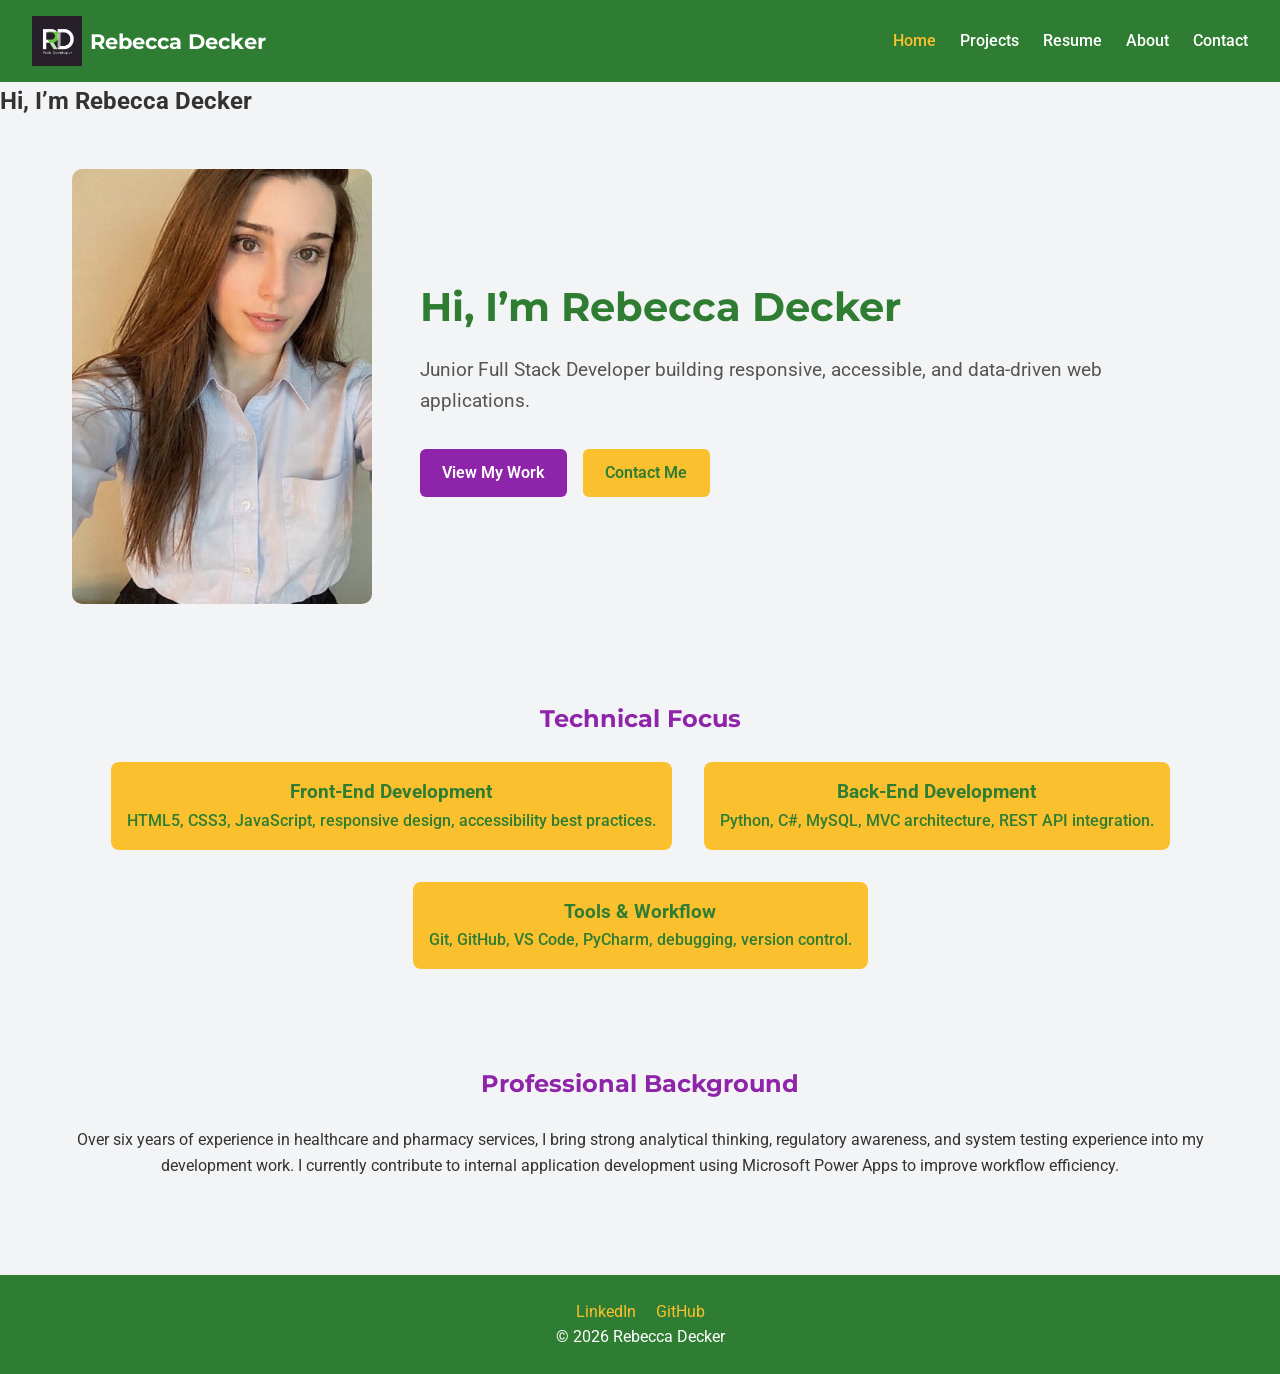
==== index.html @ 68fbaf18 "e-portfolio" ====
<!DOCTYPE html>
<html lang="en">
<head>
  <meta charset="UTF-8" />
  <meta name="viewport" content="width=device-width, initial-scale=1.0" />
  <title>Home | Rebecca Decker</title>

  <!-- Google Fonts -->
  <link href="https://fonts.googleapis.com/css2?family=Montserrat:wght@600;700&family=Roboto:wght@400;500&display=swap" rel="stylesheet">

  <!-- CSS -->
  <link rel="stylesheet" href="css/styles.css" />
</head>
<body>

  <!-- HEADER -->
  <header class="header">
    <a href="index.html" class="logo">
      <img src="images/logo.jpg" alt="Rebecca Decker logo"> Rebecca Decker
    </a>

    <!-- Hamburger toggle -->
    <input type="checkbox" id="nav-toggle" class="nav-toggle">
    <label for="nav-toggle" class="hamburger">
      <span></span>
      <span></span>
      <span></span>
    </label>

    <!-- NAVIGATION -->
    <nav>
      <ul class="nav-links">
        <li><a href="index.html" class="active">Home</a></li>
        <li><a href="projects.html">Projects</a></li>
        <li><a href="resume.html">Resume</a></li>
        <li><a href="about.html">About</a></li>
        <li><a href="contact.html">Contact</a></li>
      </ul>
    </nav>
  </header>

  <!-- MAIN CONTENT -->
  <main class="home">

    <!-- HERO SECTION -->
    <section class="hero">
      <h1>Hi, I’m Rebecca Decker</h1>
<section class="hero-wrapper">
  <div class="hero-image">
    <img src="images/profile1.jpg" alt="Rebecca Decker professional photo">
  </div>
  <div class="hero-content">
    <h1>Hi, I’m Rebecca Decker</h1>
    <p class="tagline">
      Junior Full Stack Developer building responsive, accessible, and data-driven web applications.
    </p>
    <div class="hero-buttons">
      <a href="projects.html" class="btn-primary" aria-label="View my work">View My Work</a>
      <a href="contact.html" class="btn-secondary" aria-label="Contact me">Contact Me</a>
    </div>
  </div>
</section>

    <!-- TECHNICAL FOCUS -->
    <section class="home-section">
      <h2>Technical Focus</h2>
      <div class="skills-grid">
        <div class="skill-card">
          <h3>Front-End Development</h3>
          <p>HTML5, CSS3, JavaScript, responsive design, accessibility best practices.</p>
        </div>
        <div class="skill-card">
          <h3>Back-End Development</h3>
          <p>Python, C#, MySQL, MVC architecture, REST API integration.</p>
        </div>
        <div class="skill-card">
          <h3>Tools & Workflow</h3>
          <p>Git, GitHub, VS Code, PyCharm, debugging, version control.</p>
        </div>
      </div>
    </section>

    <!-- PROFESSIONAL BACKGROUND -->
    <section class="home-section">
      <h2>Professional Background</h2>
      <p>
        Over six years of experience in healthcare and pharmacy services, 
        I bring strong analytical thinking, regulatory awareness, and system testing 
        experience into my development work. I currently contribute to internal 
        application development using Microsoft Power Apps to improve workflow efficiency.
      </p>
    </section>

  </main>

  <!-- FOOTER -->
  <footer class="footer">
    <a href="https://linkedin.com" target="_blank">LinkedIn</a>
    <a href="https://github.com" target="_blank">GitHub</a>
    <p>© 2026 Rebecca Decker</p>
  </footer>

  <!-- SCRIPT -->
  <script src="js/script.js"></script>
</body>
</html>
---- css/styles.css ----
/* ================= GLOBAL RESET ================= */
* {
  margin: 0;
  padding: 0;
  box-sizing: border-box;
}

body {
  font-family: 'Roboto', sans-serif;
  background-color: #F3F4F6;
  color: #333;
  line-height: 1.6;
  scroll-behavior: smooth;
}

a {
  text-decoration: none;
  color: inherit;
}

img {
  max-width: 100%;
  display: block;
}

/* ================= HEADER ================= */
.header {
  display: flex;
  justify-content: space-between;
  align-items: center;
  padding: 1rem 2rem;
  background-color: #2E7D32;
  color: white;
  position: relative;
  z-index: 100;
}

.header a {
  color: white;
}

.logo {
  display: flex;
  align-items: center;
  font-family: 'Montserrat', sans-serif;
  font-weight: 700;
  font-size: 1.3rem;
  gap: 0.5rem;
}

.logo img {
  width: 50px;
  height: auto;
  object-fit: contain;
}

.nav-links {
  list-style: none;
  display: flex;
  gap: 1.5rem;
}

.nav-links a {
  font-weight: 500;
  transition: color 0.3s;
}

.nav-links a:hover,
.nav-links a.active {
  color: #FBC02D;
}

/* ================= HAMBURGER ================= */
.nav-toggle {
  display: none;
}

.hamburger {
  display: none;
  flex-direction: column;
  cursor: pointer;
  gap: 5px;
  z-index: 2000;
}

.hamburger span {
  width: 25px;
  height: 3px;
  background: white;
  border-radius: 2px;
}

/* ================= BUTTONS ================= */
.btn-primary {
  background-color: #8E24AA;
  color: white;
  border: none;
  padding: 0.7rem 1.4rem;
  border-radius: 6px;
  cursor: pointer;
  font-weight: 600;
  transition: transform 0.2s ease, background 0.3s ease;
}

.btn-primary:hover {
  background-color: #6A1B9A;
  transform: scale(1.05);
}

.btn-secondary {
  background-color: #FBC02D;
  color: #2E7D32;
  border: none;
  padding: 0.7rem 1.4rem;
  border-radius: 6px;
  cursor: pointer;
  font-weight: 600;
  transition: transform 0.2s ease, background 0.3s ease;
}

.btn-secondary:hover {
  background-color: #F9A825;
  transform: scale(1.05);
}

/* ================= HERO (INDEX PAGE) ================= */
.hero-wrapper {
  display: flex;
  align-items: center;
  justify-content: center;
  gap: 3rem;
  max-width: 1200px;
  margin: 3rem auto;
  padding: 0 2rem;
  flex-wrap: wrap; /* allows stacking on smaller screens */
}

.hero-image img {
  width: 300px;
  max-width: 100%;
  border-radius: 10px;
  object-fit: cover;
  cursor: pointer;
  transition: transform 0.6s ease;
}

.hero-content {
  flex: 1;
  min-width: 280px;
  text-align: left;
}

.hero-content h1 {
  font-family: 'Montserrat', sans-serif;
  color: #2E7D32; /* consistent green from theme */
  margin-bottom: 1rem;
  font-size: 2.5rem;
}

.hero-content .tagline {
  font-size: 1.2rem;
  margin-bottom: 2rem;
  color: #555;
}

.hero-buttons {
  display: flex;
  gap: 1rem;
  flex-wrap: wrap;
}

/* ================= HOME SECTION ================= */
.home-section {
  max-width: 1200px;
  margin: auto;
  padding: 3rem 2rem;
  text-align: center;
}

.home-section h2 {
  color: #8E24AA;
  margin-bottom: 1.5rem;
  font-family: 'Montserrat', sans-serif;
}

.skills-grid {
  display: flex;
  flex-wrap: wrap;
  gap: 2rem;
  justify-content: center;
}

.skills-grid div {
  background-color: #FBC02D;
  color: #2E7D32;
  padding: 1rem;
  border-radius: 8px;
  min-width: 220px;
  transition: transform 0.3s, box-shadow 0.3s;
}

.skills-grid div:hover {
  transform: scale(1.05);
  box-shadow: 0 8px 20px rgba(0,0,0,0.2);
}

/* ================= ABOUT PAGE ================= */
.about-wrapper {
  display: flex;
  align-items: flex-start;
  justify-content: center;
  gap: 3rem;
  max-width: 1200px;
  margin: 3rem auto;
  padding: 0 2rem;
  flex-wrap: wrap;
}

.about-image img {
  width: 300px;
  max-width: 100%;
  height: auto;
  border-radius: 10px;
  object-fit: cover;
  cursor: pointer;
  transition: transform 0.6s ease;
}

.about-content {
  flex: 1;
  min-width: 280px;
}

.about-content h1,
.about-content h2 {
  margin-bottom: 1rem;
}

.skills-container {
  display: flex;
  flex-wrap: wrap;
  gap: 1rem;
  margin-bottom: 2rem;
}

.skill-card {
  background-color: #FBC02D;
  color: #2E7D32;
  padding: 0.6rem 1rem;
  border-radius: 6px;
  font-weight: 500;
  cursor: default;
  transition: transform 0.3s ease, box-shadow 0.3s ease;
}

/* Fun fact button */
.fun-fact-wrapper {
  margin-top: 2rem;
}

#fun-fact {
  display: none;
  margin-top: 1rem;
}

#reveal-fact {
  background-color: #8E24AA;
  color: white;
  border: none;
  padding: 0.6rem 1.2rem;
  border-radius: 6px;
  cursor: pointer;
  font-weight: 600;
  transition: 0.3s ease, transform 0.2s ease;
}

#reveal-fact:hover {
  background-color: #6A1B9A;
  transform: scale(1.05);
}

/* ================= PROJECTS PAGE ================= */
.projects {
  max-width: 1200px;
  margin: auto;
  padding: 3rem 2rem;
}

.projects-grid {
  display: grid;
  grid-template-columns: repeat(auto-fit, minmax(280px, 1fr));
  gap: 2rem;
}

.project-card {
  background: white;
  padding: 1.5rem;
  border-radius: 8px;
  box-shadow: 0 4px 10px rgba(0,0,0,0.1);
  transition: transform 0.3s ease;
}

.project-card:hover {
  transform: translateY(-6px);
}

.project-card img {
  width: 100%;
  border-radius: 6px;
  margin-bottom: 1rem;
}

.project-link {
  background-color: #8E24AA;
  color: white;
  border: none;
  padding: 0.6rem 1.2rem;
  border-radius: 4px;
  cursor: pointer;
}

.project-link:hover {
  background-color: #6A1B9A;
}

/* MODAL */
.modal {
  position: fixed;
  inset: 0;
  background: rgba(0,0,0,0.8);
  display: flex;
  align-items: center;
  justify-content: center;
  opacity: 0;
  pointer-events: none;
  transition: opacity 0.3s ease;
  z-index: 1000;
}

.modal.show {
  opacity: 1;
  pointer-events: auto;
}

.modal-content {
  background: #F3F4F6;
  width: 90%;
  max-width: 1000px;
  height: 85%;
  border-radius: 10px;
  padding: 1rem;
  position: relative;
}

.modal-content iframe {
  width: 100%;
  height: 85%;
  border: none;
  border-radius: 6px;
}

.close-modal {
  position: absolute;
  top: 10px;
  right: 14px;
  background: none;
  border: none;
  font-size: 1.5rem;
  cursor: pointer;
}

/* ================= CONTACT PAGE ================= */
.contact-page {
  padding: 4rem 2rem;
}

.contact-grid {
  display: flex;
  gap: 2rem;
  align-items: flex-start;
  flex-wrap: wrap;
}

/* IMAGE LEFT */
.contact-image {
  flex: 1 1 300px;
  max-width: 450px;
}

.contact-image img {
  width: 100%;
  height: auto;
  border-radius: 8px;
  object-fit: cover;
}

/* FORM RIGHT */
.contact-form-container {
  flex: 1 1 350px;
  max-width: 600px;
}

.contact-form-container h1 {
  font-family: 'Montserrat', sans-serif;
  color: #2E7D32;
  margin-bottom: 1rem;
}

.contact-form-container p {
  margin-bottom: 2rem;
  color: #555;
}

.contact-form {
  display: flex;
  flex-direction: column;
  gap: 1rem;
}

.contact-form label {
  font-weight: 500;
}

.contact-form input,
.contact-form textarea {
  padding: 0.75rem 1rem;
  border: 1px solid #ccc;
  border-radius: 6px;
  font-size: 1rem;
  transition: box-shadow 0.3s, border-color 0.3s;
}

.contact-form input:focus,
.contact-form textarea:focus {
  outline: none;
  border-color: #8E24AA;
  box-shadow: 0 0 8px rgba(139, 23, 154, 0.5);
  transition: box-shadow 0.3s ease;
}

.contact-form button {
  background-color: #8E24AA;
  color: #fff;
  font-weight: 600;
  padding: 0.75rem 1.5rem;
  border: none;
  border-radius: 6px;
  cursor: pointer;
  transition: transform 0.2s, background-color 0.3s;
}

.contact-form button:hover {
  background-color: #9c27b0;
  transform: scale(1.05);
}

/* ================= MESSAGE POPUP ================= */
.message-popup {
  position: fixed;
  top: 50%;
  left: 50%;
  transform: translateX(-50%, -50%);
  background: #8E24AA;
  color: #fff;
padding: 1.2rem 2rem;
  border-radius: 10px;
  font-size: 1rem;
  text-align: center;
  z-index: 10000;
  opacity: 0;
  transition: opacity 0.5s ease, transform 0.3s ease;
}

.message-popup.show {
  opacity: 1;
  transform: translateX(-50%) translateY(10px);
}

/* ================= RESUME PAGE ================= */
.resume ul {
  list-style: disc;
  margin-left: 1.5rem;
  margin-bottom: 2rem;
}

.resume .btn-primary {
  display: inline-block;
  margin-top: 1rem;
}

/* ================= FOOTER ================= */
.footer {
  background-color: #2E7D32;
  color: white;
  text-align: center;
  padding: 1.5rem;
  margin-top: 3rem;
}

.footer a {
  color: #FBC02D;
  margin: 0 0.5rem;
}

/* ================= CONFETTI ================= */
/* Confetti squares */
.confetti {
  position: fixed;
  top: 0;
  width: 5px;
  height: 5px;
  pointer-events: none;
  z-index: 9999;
  opacity: 1;
  animation: confettiFall linear forwards;
}

@keyframes confettiFall {
  0% {
    transform: translateY(0) rotate(0deg);
    opacity: 1;
  }
  100% {
    transform: translateY(120vh) rotate(720deg);
    opacity: 0;
  }
}

/* ================= FLOATING ICONS / EMOJIS ================= */
.floating-icon {
  position: fixed;
  bottom: 0;               /* start at bottom */
  pointer-events: none;     /* ignore mouse interactions */
  opacity: 1;
  animation: floatUp 4s ease-out forwards; /* move up and fade */
  z-index: 9999;
}

/* Keyframes for floating up and fading out */
@keyframes floatUp {
  0% {
    transform: translateY(0) scale(1);
    opacity: 1;
  }
  50% {
    transform: translateY(-50vh) scale(1.1);
    opacity: 0.8;
  }
  100% {
    transform: translateY(-100vh) scale(1.2);
    opacity: 0;
  }
}

.resume-preview {
  margin-top: 2rem;
  text-align: center;
}

.resume-preview h2 {
  color: #8E24AA; /* consistent with your theme */
  margin-bottom: 1rem;
}

.resume-preview iframe {
  border: 2px solid #2E7D32; /* subtle theme border */
  border-radius: 8px;
  margin-bottom: 1rem;
}

.resume-preview .btn-primary {
  margin-top: 1rem;
}

.iframe-wrapper {
  display: flex;
  justify-content: center;
  margin-bottom: 1rem;
}

.iframe-wrapper iframe {
  width: 90%;             /* not full width, leaves margin */
  max-width: 800px;       /* limits size on large screens */
  aspect-ratio: 8.5 / 11; /* standard resume ratio */
  border: 2px solid #2E7D32; /* theme color border */
  border-radius: 8px;
  box-shadow: 0 4px 12px rgba(0,0,0,0.15);
  pointer-events: auto;   /* allows scrolling inside iframe */
}

/* ================= RESPONSIVE ================= */
@media (max-width: 900px) {
  .about-wrapper {
    flex-direction: column;
    text-align: center;
  }

  .skills-container, .skills-grid {
    justify-content: center;
  }

  .hero-wrapper {
    flex-direction: column;
    text-align: center;
  }

  .hero-content {
    text-align: center;
  }

  .contact-grid {
    flex-direction: column;
    align-items: center;
  }

  .contact-image,
  .contact-form-container {
    max-width: 100%;
  }

  .about-image {
    align-self: center;    
  }
  
}

@media (max-width: 768px) {
  .hamburger {
    display: flex;
    position: absolute;
    right: 2rem;
    top: 50%;
    transform: translateY(-50%);
  }

  .nav-links {
    display: none;
    flex-direction: column;
    position: absolute;
    top: 100%;
    right: 0;
    background: #2E7D32;
    width: 200px;
    padding: 1rem;
    border-radius: 0 0 8px 8px;
  }

  .nav-toggle:checked + .hamburger + nav .nav-links {
    display: flex;
  }
}

@media (max-width: 480px) {
  .logo img {
    width: 35px;
  }

  .header {
    font-size: small;
  }

  .hero h1 {
    font-size: 2rem;
  }
}
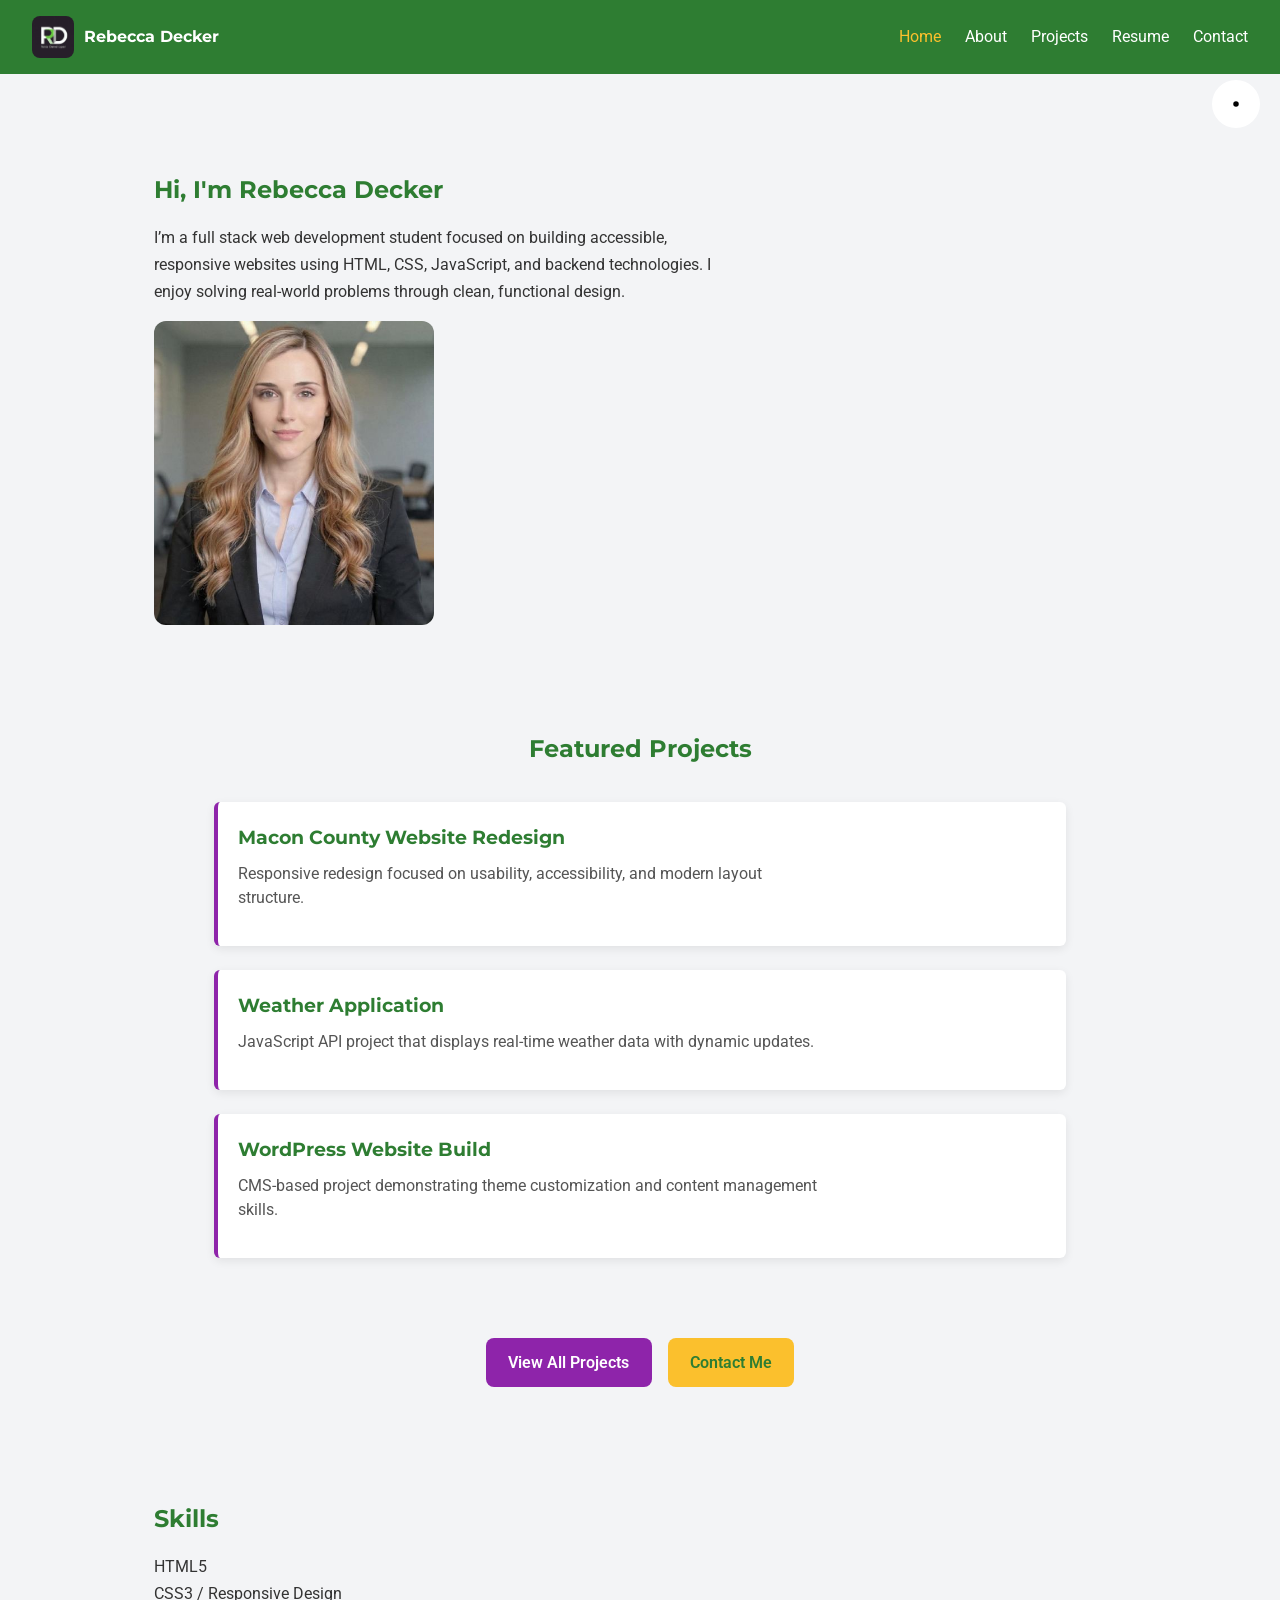
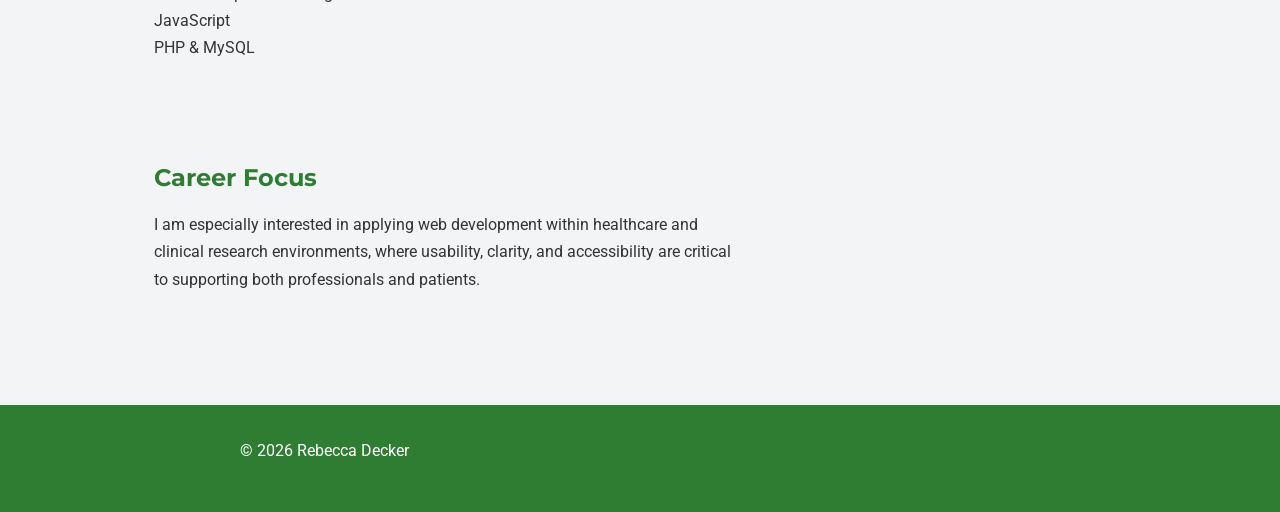
==== commit 49e07262: "Add files via upload" ====
--- a/index.html
+++ b/index.html
@@ -1,106 +1,160 @@
 <!DOCTYPE html>
 <html lang="en">
 <head>
-  <meta charset="UTF-8" />
-  <meta name="viewport" content="width=device-width, initial-scale=1.0" />
-  <title>Home | Rebecca Decker</title>
+<meta charset="UTF-8">
+<meta name="viewport" content="width=device-width, initial-scale=1.0">
 
-  <!-- Google Fonts -->
-  <link href="https://fonts.googleapis.com/css2?family=Montserrat:wght@600;700&family=Roboto:wght@400;500&display=swap" rel="stylesheet">
+<title>Rebecca Decker | Portfolio</title>
 
-  <!-- CSS -->
-  <link rel="stylesheet" href="css/styles.css" />
+<meta name="description" content="Full stack web developer portfolio of Rebecca Decker">
+<meta name="author" content="Rebecca Decker">
+
+<link rel="stylesheet" href="css/styles.css">
+<link href="https://fonts.googleapis.com/css2?family=Montserrat:wght@600;700&family=Roboto:wght@400;500&display=swap" rel="stylesheet">
 </head>
+
 <body>
 
-  <!-- HEADER -->
-  <header class="header">
-    <a href="index.html" class="logo">
-      <img src="images/logo.jpg" alt="Rebecca Decker logo"> Rebecca Decker
-    </a>
+<button id="theme-toggle" class="theme-toggle" aria-label="Toggle dark mode">
 
-    <!-- Hamburger toggle -->
-    <input type="checkbox" id="nav-toggle" class="nav-toggle">
-    <label for="nav-toggle" class="hamburger">
-      <span></span>
-      <span></span>
-      <span></span>
-    </label>
+  <!-- SUN (light mode) -->
+  <svg class="icon sun" viewBox="0 0 24 24">
+    <circle cx="12" cy="12" r="5"/>
+    <g stroke-width="2">
+      <line x1="12" y1="1" x2="12" y2="4"/>
+      <line x1="12" y1="20" x2="12" y2="23"/>
+      <line x1="1" y1="12" x2="4" y2="12"/>
+      <line x1="20" y1="12" x2="23" y2="12"/>
+    </g>
+  </svg>
 
-    <!-- NAVIGATION -->
-    <nav>
-      <ul class="nav-links">
-        <li><a href="index.html" class="active">Home</a></li>
-        <li><a href="projects.html">Projects</a></li>
-        <li><a href="resume.html">Resume</a></li>
-        <li><a href="about.html">About</a></li>
-        <li><a href="contact.html">Contact</a></li>
-      </ul>
-    </nav>
-  </header>
+  <!-- MOON (dark mode) -->
+  <svg class="icon moon" viewBox="0 0 24 24">
+    <path d="M21 14.5A8.5 8.5 0 1111.5 3a6.5 6.5 0 009.5 11.5z"/>
+  </svg>
 
-  <!-- MAIN CONTENT -->
-  <main class="home">
+</button>
 
-    <!-- HERO SECTION -->
-    <section class="hero">
-      <h1>Hi, I’m Rebecca Decker</h1>
-<section class="hero-wrapper">
+<!-- ================= HEADER ================= -->
+<header class="header">
+
+  <a href="index.html" class="logo">
+    <img src="images/logo.jpg" alt="Rebecca Decker Logo">
+    <span>Rebecca Decker</span>
+  </a>
+
+  <!-- NAV TOGGLE -->
+  <input type="checkbox" id="nav-toggle" class="nav-toggle">
+
+  <label for="nav-toggle" class="hamburger" aria-label="Toggle navigation">
+    <span></span>
+    <span></span>
+    <span></span>
+  </label>
+
+  <!-- NAV -->
+  <nav>
+    <ul class="nav-links">
+      <li><a class="active" href="index.html">Home</a></li>
+      <li><a href="about.html">About</a></li>
+      <li><a href="projects.html">Projects</a></li>
+      <li><a href="resume.html">Resume</a></li>
+      <li><a href="contact.html">Contact</a></li>
+    </ul>
+  </nav>
+
+</header>
+
+<!-- ================= MAIN ================= -->
+<main>
+
+<!-- HERO -->
+<section class="hero fade-in">
+
+  <div class="hero-text">
+
+    <h1>Hi, I'm Rebecca Decker</h1>
+
+    <p>
+      I’m a full stack web development student focused on building accessible,
+      responsive websites using HTML, CSS, JavaScript, and backend technologies.
+      I enjoy solving real-world problems through clean, functional design.
+    </p>
+
+  </div>
+
   <div class="hero-image">
-    <img src="images/profile1.jpg" alt="Rebecca Decker professional photo">
-  </div>
-  <div class="hero-content">
-    <h1>Hi, I’m Rebecca Decker</h1>
-    <p class="tagline">
-      Junior Full Stack Developer building responsive, accessible, and data-driven web applications.
-    </p>
-    <div class="hero-buttons">
-      <a href="projects.html" class="btn-primary" aria-label="View my work">View My Work</a>
-      <a href="contact.html" class="btn-secondary" aria-label="Contact me">Contact Me</a>
-    </div>
+    <img src="images/profile.jpg" alt="Profile image of Rebecca Decker">
   </div>
 </section>
 
-    <!-- TECHNICAL FOCUS -->
-    <section class="home-section">
-      <h2>Technical Focus</h2>
-      <div class="skills-grid">
-        <div class="skill-card">
-          <h3>Front-End Development</h3>
-          <p>HTML5, CSS3, JavaScript, responsive design, accessibility best practices.</p>
-        </div>
-        <div class="skill-card">
-          <h3>Back-End Development</h3>
-          <p>Python, C#, MySQL, MVC architecture, REST API integration.</p>
-        </div>
-        <div class="skill-card">
-          <h3>Tools & Workflow</h3>
-          <p>Git, GitHub, VS Code, PyCharm, debugging, version control.</p>
-        </div>
-      </div>
-    </section>
+<section class="fade-in featured-work">
 
-    <!-- PROFESSIONAL BACKGROUND -->
-    <section class="home-section">
-      <h2>Professional Background</h2>
-      <p>
-        Over six years of experience in healthcare and pharmacy services, 
-        I bring strong analytical thinking, regulatory awareness, and system testing 
-        experience into my development work. I currently contribute to internal 
-        application development using Microsoft Power Apps to improve workflow efficiency.
-      </p>
-    </section>
+  <h2>Featured Projects</h2>
 
-  </main>
+  <div class="project-list">
 
-  <!-- FOOTER -->
-  <footer class="footer">
-    <a href="https://linkedin.com" target="_blank">LinkedIn</a>
-    <a href="https://github.com" target="_blank">GitHub</a>
-    <p>© 2026 Rebecca Decker</p>
-  </footer>
+    <div class="project-item">
+      <h3>Macon County Website Redesign</h3>
+      <p>Responsive redesign focused on usability, accessibility, and modern layout structure.</p>
+    </div>
 
-  <!-- SCRIPT -->
-  <script src="js/script.js"></script>
+    <div class="project-item">
+      <h3>Weather Application</h3>
+      <p>JavaScript API project that displays real-time weather data with dynamic updates.</p>
+    </div>
+
+    <div class="project-item">
+      <h3>WordPress Website Build</h3>
+      <p>CMS-based project demonstrating theme customization and content management skills.</p>
+    </div>
+
+  </div>
+
+</section>
+
+<section class="fade-in hero-buttons-center">
+
+  <a class="btn-primary" href="projects.html">View All Projects</a>
+  <a class="btn-secondary" href="contact.html">Contact Me</a>
+
+</section>
+
+<!-- SKILLS -->
+<section class="fade-in">
+
+  <h2>Skills</h2>
+
+  <div class="grid">
+
+    <div class="card">HTML5</div>
+    <div class="card">CSS3 / Responsive Design</div>
+    <div class="card">JavaScript</div>
+    <div class="card">PHP & MySQL</div>
+
+  </div>
+
+</section>
+
+<section class="fade-in intro-block">
+
+  <h2>Career Focus</h2>
+
+  <p>
+    I am especially interested in applying web development within healthcare and
+    clinical research environments, where usability, clarity, and accessibility
+    are critical to supporting both professionals and patients.
+  </p>
+
+</section>
+
+</main>
+
+<!-- ================= FOOTER ================= -->
+<footer class="footer">
+  <p>© 2026 Rebecca Decker</p>
+</footer>
+
+<script src="js/scripts.js"></script>
 </body>
 </html>
--- a/css/styles.css
+++ b/css/styles.css
@@ -5,68 +5,235 @@
   box-sizing: border-box;
 }
 
+:root {
+  --space-xs: 0.5rem;
+  --space-sm: 1rem;
+  --space-md: 2rem;
+  --space-lg: 3rem;
+  --space-xl: 5rem;
+}
+
+html {
+  scroll-behavior: smooth;
+}
+
 body {
-  font-family: 'Roboto', sans-serif;
-  background-color: #F3F4F6;
+  font-family: "Roboto", sans-serif;
+  background: #F3F4F6;
   color: #333;
-  line-height: 1.6;
-  scroll-behavior: smooth;
-}
-
+  line-height: 1.7;
+  transition: background 0.3s ease, color 0.3s ease;
+}
+
+button, a {
+  transition: all 0.25s ease;
+}
+
+section,
+main {
+  padding: var(--space-lg) var(--space-md);
+  max-width: 1200px;
+  margin: 0 auto;
+}
+
+/* ================= DARK MODE ================= */
+body.dark {
+  background: #121212;
+  color: #eaeaea;
+}
+
+.theme-toggle {
+  width: 42px;
+  height: 42px;
+  border-radius: 50%;
+  border: none;
+  cursor: pointer;
+
+  display: flex;
+  align-items: center;
+  justify-content: center;
+
+  background: #12121212;
+  color: #FBC02D;
+
+  transition: 0.3s ease;
+}
+
+body.dark .theme-toggle {
+  background: #FFFFFF;
+  color: #2E7D32;
+}
+
+.icon {
+  position: absolute;
+  width: 20px;
+  height: 20px;
+  transition: 0.3s ease;
+}
+
+/* swap icons */
+.icon-moon {
+  opacity: 0;
+  transform: scale(0.5) rotate(90deg);
+}
+
+body.dark .icon-sun {
+  opacity: 0;
+  transform: scale(0.5) rotate(-90deg);
+}
+
+body.dark .icon-moon {
+  opacity: 1;
+  transform: scale(1);
+}
+
+/* Headings */
+body.dark h1,
+body.dark h2,
+body.dark h3 {
+  color: #FFD54F; /* softer yellow, better contrast than neon */
+}
+
+/* Paragraphs */
+body.dark p {
+  color: #CFCFCF; /* improves readability vs pure gray */
+}
+
+/* Muted / secondary text */
+body.dark .projects-intro,
+body.dark .page-header p,
+body.dark .project-item p {
+  color: #B5B5B5;
+}
+
+/* ================= TYPOGRAPHY ================= */
+h1, h2, h3 {
+  font-family: "Montserrat", sans-serif;
+  color: #2E7D32;
+  margin-bottom: 1rem;
+}
+
+body.dark h1,
+body.dark h2,
+body.dark h3 {
+  color: #FBC02D;
+}
+
+p {
+  margin-bottom: 1rem;
+  max-width: 70ch;
+}
+
+.tags {
+  display: flex;
+  flex-wrap: wrap;
+  gap: 0.4rem;
+  margin: 0.8rem 0;
+}
+
+.tags span {
+  font-size: 0.75rem;
+  padding: 0.3rem 0.6rem;
+  border-radius: 20px;
+  background: #FBC02D;
+  color: #2E7D32;
+}
+
+/* keeps reveal animation smooth */
+.reveal {
+  opacity: 0;
+  transform: translateY(18px);
+  transition: all 0.6s ease;
+}
+
+.reveal.active {
+  opacity: 1;
+  transform: translateY(0);
+}
+
+/* ================= LINKS ================= */
 a {
   text-decoration: none;
   color: inherit;
 }
 
-img {
-  max-width: 100%;
-  display: block;
-}
-
-/* ================= HEADER ================= */
+/* ================= HEADER (MODERN STICKY NAV) ================= */
 .header {
-  display: flex;
+  position: sticky;
+  top: 0;
+  z-index: 1000;
+
+  display: flex;
+  align-items: center;
   justify-content: space-between;
-  align-items: center;
-  padding: 1rem 2rem;
-  background-color: #2E7D32;
+
+  padding: var(--space-sm) var(--space-md);
+  background: #2E7D32;
+  transition: all 0.3s ease;
+}
+
+/* shrink effect on scroll */
+.header.scrolled {
+  padding: 0.6rem 2rem;
+  box-shadow: 0 6px 20px rgba(0,0,0,0.15);
+}
+
+/* ================= LOGO ================= */
+.logo {
+  display: flex;
+  align-items: center;
+  gap: 0.6rem;
   color: white;
+  font-family: "Montserrat", sans-serif;
+  font-weight: 700;
+  text-decoration: none;
+}
+
+.logo img {
+  width: 42px;
+  height: 42px;
+  border-radius: 8px;
+  object-fit: cover;
+  transition: transform 0.3s ease;
+}
+
+.logo:hover img {
+  transform: rotate(-5deg) scale(1.05);
+}
+
+/* ================= NAV ================= */
+.nav-links {
+  display: flex;
+  gap: 1.5rem;
+  list-style: none;
+}
+
+.nav-link {
+  color: white;
+  font-weight: 500;
   position: relative;
-  z-index: 100;
-}
-
-.header a {
-  color: white;
-}
-
-.logo {
-  display: flex;
-  align-items: center;
-  font-family: 'Montserrat', sans-serif;
-  font-weight: 700;
-  font-size: 1.3rem;
-  gap: 0.5rem;
-}
-
-.logo img {
-  width: 50px;
-  height: auto;
-  object-fit: contain;
-}
-
-.nav-links {
-  list-style: none;
-  display: flex;
-  gap: 1.5rem;
-}
-
-.nav-links a {
-  font-weight: 500;
-  transition: color 0.3s;
-}
-
-.nav-links a:hover,
-.nav-links a.active {
+  padding: 0.3rem 0;
+  transition: 0.3s ease;
+}
+
+/* hover underline animation */
+.nav-link::after {
+  content: "";
+  position: absolute;
+  left: 0;
+  bottom: -4px;
+  width: 0%;
+  height: 2px;
+  background: #FBC02D;
+  transition: width 0.3s ease;
+}
+
+.nav-link:hover::after {
+  width: 100%;
+}
+
+/* active page */
+.nav-link.active {
   color: #FBC02D;
 }
 
@@ -78,9 +245,8 @@
 .hamburger {
   display: none;
   flex-direction: column;
+  gap: 5px;
   cursor: pointer;
-  gap: 5px;
-  z-index: 2000;
 }
 
 .hamburger span {
@@ -88,561 +254,1041 @@
   height: 3px;
   background: white;
   border-radius: 2px;
+  transition: 0.3s ease;
 }
 
 /* ================= BUTTONS ================= */
+.btn-primary,
+.btn-secondary {
+  display: inline-block;
+  padding: 0.7rem 1.4rem;
+  border-radius: 8px;
+  font-weight: 600;
+  transition: 0.3s ease;
+}
+
 .btn-primary {
-  background-color: #8E24AA;
+  background: #8E24AA;
   color: white;
-  border: none;
-  padding: 0.7rem 1.4rem;
-  border-radius: 6px;
-  cursor: pointer;
-  font-weight: 600;
-  transition: transform 0.2s ease, background 0.3s ease;
 }
 
 .btn-primary:hover {
-  background-color: #6A1B9A;
-  transform: scale(1.05);
+  background: #6A1B9A;
 }
 
 .btn-secondary {
-  background-color: #FBC02D;
+  background: #FBC02D;
   color: #2E7D32;
-  border: none;
-  padding: 0.7rem 1.4rem;
-  border-radius: 6px;
-  cursor: pointer;
-  font-weight: 600;
-  transition: transform 0.2s ease, background 0.3s ease;
 }
 
 .btn-secondary:hover {
-  background-color: #F9A825;
-  transform: scale(1.05);
-}
-
-/* ================= HERO (INDEX PAGE) ================= */
+  background: #F9A825;
+}
+
+/* ================= LAYOUT ================= */
+section {
+  padding: 4rem 1.5rem;
+  max-width: 1100px;
+  margin: auto;
+}
+
+/* ================= HERO ================= */
 .hero-wrapper {
   display: flex;
   align-items: center;
+  justify-content: space-between;
+  margin: var(--space-lg) auto;
+  gap: var(--space-lg);
+  flex-wrap: wrap;
+}
+
+.about-wrapper,
+.contact-grid {
+  margin: var(--space-lg) auto;
+  gap: var(--space-lg);
+}
+
+.hero-image img {
+  width: 280px;
+  border-radius: 12px;
+}
+
+.hero-buttons-center {
+  display: flex;
   justify-content: center;
-  gap: 3rem;
-  max-width: 1200px;
-  margin: 3rem auto;
-  padding: 0 2rem;
-  flex-wrap: wrap; /* allows stacking on smaller screens */
-}
-
-.hero-image img {
-  width: 300px;
-  max-width: 100%;
-  border-radius: 10px;
-  object-fit: cover;
-  cursor: pointer;
-  transition: transform 0.6s ease;
-}
-
-.hero-content {
-  flex: 1;
-  min-width: 280px;
-  text-align: left;
-}
-
-.hero-content h1 {
-  font-family: 'Montserrat', sans-serif;
-  color: #2E7D32; /* consistent green from theme */
-  margin-bottom: 1rem;
-  font-size: 2.5rem;
-}
-
-.hero-content .tagline {
-  font-size: 1.2rem;
-  margin-bottom: 2rem;
+  gap: 1rem;
+  padding: 2rem 1rem 4rem;
+  flex-wrap: wrap;
+}
+
+/* ================= PROJECTS ================= */
+.projects {
+  padding: var(--space-lg) var(--space-md);
+  margin: 0 auto;
+}
+
+.projects-intro {
+  margin-bottom: var(--space-md);
   color: #555;
-}
-
-.hero-buttons {
-  display: flex;
-  gap: 1rem;
-  flex-wrap: wrap;
-}
-
-/* ================= HOME SECTION ================= */
-.home-section {
-  max-width: 1200px;
-  margin: auto;
-  padding: 3rem 2rem;
-  text-align: center;
-}
-
-.home-section h2 {
-  color: #8E24AA;
-  margin-bottom: 1.5rem;
-  font-family: 'Montserrat', sans-serif;
-}
-
-.skills-grid {
-  display: flex;
-  flex-wrap: wrap;
-  gap: 2rem;
-  justify-content: center;
-}
-
-.skills-grid div {
-  background-color: #FBC02D;
-  color: #2E7D32;
-  padding: 1rem;
-  border-radius: 8px;
-  min-width: 220px;
-  transition: transform 0.3s, box-shadow 0.3s;
-}
-
-.skills-grid div:hover {
-  transform: scale(1.05);
-  box-shadow: 0 8px 20px rgba(0,0,0,0.2);
-}
-
-/* ================= ABOUT PAGE ================= */
-.about-wrapper {
-  display: flex;
-  align-items: flex-start;
-  justify-content: center;
-  gap: 3rem;
-  max-width: 1200px;
-  margin: 3rem auto;
-  padding: 0 2rem;
-  flex-wrap: wrap;
-}
-
-.about-image img {
-  width: 300px;
-  max-width: 100%;
-  height: auto;
-  border-radius: 10px;
-  object-fit: cover;
-  cursor: pointer;
-  transition: transform 0.6s ease;
-}
-
-.about-content {
-  flex: 1;
-  min-width: 280px;
-}
-
-.about-content h1,
-.about-content h2 {
-  margin-bottom: 1rem;
-}
-
-.skills-container {
-  display: flex;
-  flex-wrap: wrap;
-  gap: 1rem;
-  margin-bottom: 2rem;
-}
-
-.skill-card {
-  background-color: #FBC02D;
-  color: #2E7D32;
-  padding: 0.6rem 1rem;
-  border-radius: 6px;
-  font-weight: 500;
-  cursor: default;
-  transition: transform 0.3s ease, box-shadow 0.3s ease;
-}
-
-/* Fun fact button */
-.fun-fact-wrapper {
-  margin-top: 2rem;
-}
-
-#fun-fact {
-  display: none;
-  margin-top: 1rem;
-}
-
-#reveal-fact {
-  background-color: #8E24AA;
-  color: white;
-  border: none;
-  padding: 0.6rem 1.2rem;
-  border-radius: 6px;
-  cursor: pointer;
-  font-weight: 600;
-  transition: 0.3s ease, transform 0.2s ease;
-}
-
-#reveal-fact:hover {
-  background-color: #6A1B9A;
-  transform: scale(1.05);
-}
-
-/* ================= PROJECTS PAGE ================= */
-.projects {
-  max-width: 1200px;
-  margin: auto;
-  padding: 3rem 2rem;
+  max-width: 700px;
 }
 
 .projects-grid {
   display: grid;
   grid-template-columns: repeat(auto-fit, minmax(280px, 1fr));
-  gap: 2rem;
+  gap: var(--space-md);
+  margin-top: var(--space-md);
 }
 
 .project-card {
   background: white;
   padding: 1.5rem;
-  border-radius: 8px;
-  box-shadow: 0 4px 10px rgba(0,0,0,0.1);
+  border-radius: 12px;
+  box-shadow: 0 6px 16px rgba(0,0,0,0.08);
   transition: transform 0.3s ease;
+  overflow: hidden;
 }
 
 .project-card:hover {
   transform: translateY(-6px);
 }
 
+body.dark .project-card {
+  background: #1e1e1e;
+}
+
 .project-card img {
   width: 100%;
+  height: 220px;              /* consistent card image height */
+  object-fit: cover;         /* prevents distortion, crops nicely */
+  object-position: center;   /* keeps focus centered */
+  border-radius: 8px;
+  margin-bottom: 1rem;
+  display: block;
+  transition: transform 0.4s ease;
+  image-rendering: auto;
+}
+
+.project-card:hover img {
+  transform: scale(1.05);
+}
+
+.project-link {
+  display: inline-flex;
+  align-items: center;
+  justify-content: center;
+  gap: 0.4rem;
+  background: linear-gradient(135deg, #8E24AA, #6A1B9A);
+  color: #fff;
+  padding: 0.65rem 1rem;
+  border-radius: 8px;
+  font-weight: 600;
+  font-size: 0.95rem;
+  border: none;
+  cursor: pointer;
+  transition: transform 0.2s ease, box-shadow 0.3s ease, background 0.3s ease;
+  width: 100%;
+}
+
+.project-link:hover {
+  transform: translateY(-3px);
+  box-shadow: 0 10px 20px rgba(0,0,0,0.15);
+  background: linear-gradient(135deg, #9c27b0, #7b1fa2);
+}
+
+.featured-work {
+  padding: 3rem 1.5rem;
+  max-width: 900px;
+  margin: 0 auto;
+  text-align: center;
+}
+
+.project-list {
+  display: flex;
+  flex-direction: column;
+  gap: 1.5rem;
+  margin-top: 2rem;
+  text-align: left;
+}
+
+.project-item {
+  padding: 1.25rem;
+  border-left: 4px solid #8E24AA;
+  background: #fff;
   border-radius: 6px;
-  margin-bottom: 1rem;
-}
-
-.project-link {
-  background-color: #8E24AA;
-  color: white;
-  border: none;
-  padding: 0.6rem 1.2rem;
-  border-radius: 4px;
-  cursor: pointer;
-}
-
-.project-link:hover {
-  background-color: #6A1B9A;
-}
-
-/* MODAL */
+  box-shadow: 0 3px 10px rgba(0,0,0,0.08);
+}
+
+.project-item h3 {
+  margin-bottom: 0.5rem;
+  color: #2E7D32;
+}
+
+.project-item p {
+  color: #555;
+  line-height: 1.5;
+}
+
+/* ================= MODAL ================= */
 .modal {
   position: fixed;
   inset: 0;
-  background: rgba(0,0,0,0.8);
+  background: rgba(0, 0, 0, 0.75);
   display: flex;
   align-items: center;
   justify-content: center;
+
   opacity: 0;
-  pointer-events: none;
-  transition: opacity 0.3s ease;
+  visibility: hidden;
+  transition: opacity 0.25s ease, visibility 0.25s ease;
+
   z-index: 1000;
 }
 
+/* OPEN STATE */
 .modal.show {
   opacity: 1;
-  pointer-events: auto;
-}
-
+  visibility: visible;
+}
+
+/* ================= MODAL BOX ================= */
 .modal-content {
+  width: 92%;
+  max-width: 1100px;
+  height: 85vh;
+
   background: #F3F4F6;
-  width: 90%;
-  max-width: 1000px;
-  height: 85%;
-  border-radius: 10px;
-  padding: 1rem;
-  position: relative;
-}
-
-.modal-content iframe {
-  width: 100%;
-  height: 85%;
-  border: none;
-  border-radius: 6px;
+  border-radius: 12px;
+
+  display: flex;
+  flex-direction: column;
+
+  overflow: hidden;
+  box-shadow: 0 20px 60px rgba(0,0,0,0.4);
+
+  transform: scale(0.95);
+  transition: transform 0.25s ease;
+}
+
+/* smooth pop-in effect */
+.modal.show .modal-content {
+  transform: scale(1);
+}
+
+.modal-header {
+  display: flex;
+  justify-content: space-between;
+  align-items: center;
+
+  padding: 0.75rem 1rem;
+  background: #2E7D32;
+  color: white;
 }
 
 .close-modal {
-  position: absolute;
-  top: 10px;
-  right: 14px;
   background: none;
   border: none;
-  font-size: 1.5rem;
+  color: white;
+  font-size: 1.4rem;
   cursor: pointer;
-}
-
-/* ================= CONTACT PAGE ================= */
+
+  transition: transform 0.2s ease;
+}
+
+.close-modal:hover {
+  transform: scale(1.2);
+}
+
+.open-new-tab {
+  color: #FBC02D;
+  font-weight: 600;
+  font-size: 0.9rem;
+  text-decoration: none;
+}
+
+.open-new-tab:hover {
+  text-decoration: underline;
+}
+
+.modal iframe {
+  width: 100%;
+  height: 100%;
+  border: none;
+  background: white;
+}
+
+.project-fallback {
+  width: 100%;
+  height: 100%;
+  object-fit: cover;
+  display: none;
+}
+
+.project-fallback.show {
+  display: block;
+}
+
+.modal iframe.hidden {
+  display: none;
+}
+
+/* ================= PAGE HEADER (shared style system) ================= */
+.page-header {
+  text-align: center;
+  margin-bottom: var(--space-lg);
+}
+
+.page-header h1 {
+  font-family: 'Montserrat', sans-serif;
+  color: #2E7D32;
+  margin-bottom: var(--space-xs);
+}
+
+.page-header p {
+  color: #555;
+  max-width: 700px;
+  margin: 0 auto;
+}
+
+/* ================= CONTACT LAYOUT ================= */
 .contact-page {
-  padding: 4rem 2rem;
+  max-width: 1200px;
+  margin: 0 auto;
+  padding: var(--space-lg) var(--space-md);
 }
 
 .contact-grid {
-  display: flex;
-  gap: 2rem;
-  align-items: flex-start;
-  flex-wrap: wrap;
-}
-
-/* IMAGE LEFT */
-.contact-image {
-  flex: 1 1 300px;
-  max-width: 450px;
-}
-
+  display: grid;
+  grid-template-columns: 1fr 1fr;
+  gap: var(--space-lg);
+  align-items: center;
+}
+
+/* ================= IMAGE ================= */
 .contact-image img {
   width: 100%;
-  height: auto;
+  border-radius: 12px;
+  object-fit: cover;
+}
+
+/* ================= FORM ================= */
+.contact-form {
+  display: flex;
+  flex-direction: column;
+  gap: var(--space-md);
+}
+
+.form-group {
+  display: flex;
+  flex-direction: column;
+  gap: 0.4rem;
+}
+
+label {
+  font-weight: 600;
+  color: #333;
+}
+
+input, textarea {
+  padding: 0.75rem 1rem;
   border-radius: 8px;
-  object-fit: cover;
-}
-
-/* FORM RIGHT */
-.contact-form-container {
-  flex: 1 1 350px;
-  max-width: 600px;
-}
-
-.contact-form-container h1 {
-  font-family: 'Montserrat', sans-serif;
-  color: #2E7D32;
-  margin-bottom: 1rem;
-}
-
-.contact-form-container p {
-  margin-bottom: 2rem;
-  color: #555;
-}
-
-.contact-form {
-  display: flex;
-  flex-direction: column;
-  gap: 1rem;
-}
-
-.contact-form label {
-  font-weight: 500;
-}
-
-.contact-form input,
-.contact-form textarea {
-  padding: 0.75rem 1rem;
   border: 1px solid #ccc;
-  border-radius: 6px;
   font-size: 1rem;
-  transition: box-shadow 0.3s, border-color 0.3s;
-}
-
-.contact-form input:focus,
-.contact-form textarea:focus {
+  transition: border 0.2s ease, box-shadow 0.2s ease;
+}
+
+/* subtle modern interaction */
+input:focus,
+textarea:focus {
   outline: none;
   border-color: #8E24AA;
-  box-shadow: 0 0 8px rgba(139, 23, 154, 0.5);
-  transition: box-shadow 0.3s ease;
-}
-
-.contact-form button {
-  background-color: #8E24AA;
-  color: #fff;
-  font-weight: 600;
-  padding: 0.75rem 1.5rem;
-  border: none;
-  border-radius: 6px;
-  cursor: pointer;
-  transition: transform 0.2s, background-color 0.3s;
-}
-
-.contact-form button:hover {
-  background-color: #9c27b0;
-  transform: scale(1.05);
-}
-
-/* ================= MESSAGE POPUP ================= */
-.message-popup {
-  position: fixed;
-  top: 50%;
-  left: 50%;
-  transform: translateX(-50%, -50%);
-  background: #8E24AA;
-  color: #fff;
-padding: 1.2rem 2rem;
+  box-shadow: 0 0 0 3px rgba(142, 36, 170, 0.15);
+}
+
+/* button reuse (already styled but refined spacing) */
+.contact-form .btn-primary {
+  align-self: flex-start;
+  margin-top: var(--space-sm);
+}
+
+/* ================= RESUME ================= */
+.resume-preview {
+  text-align: center;
+}
+
+.iframe-wrapper iframe {
+  width: 100%;
+  max-width: 800px;
+  height: 600px;
   border-radius: 10px;
-  font-size: 1rem;
-  text-align: center;
-  z-index: 10000;
-  opacity: 0;
-  transition: opacity 0.5s ease, transform 0.3s ease;
-}
-
-.message-popup.show {
-  opacity: 1;
-  transform: translateX(-50%) translateY(10px);
-}
-
-/* ================= RESUME PAGE ================= */
-.resume ul {
-  list-style: disc;
-  margin-left: 1.5rem;
-  margin-bottom: 2rem;
-}
-
-.resume .btn-primary {
-  display: inline-block;
-  margin-top: 1rem;
+  border: 2px solid #2E7D32;
 }
 
 /* ================= FOOTER ================= */
 .footer {
-  background-color: #2E7D32;
+  background: #2E7D32;
   color: white;
   text-align: center;
+  padding: 2rem;
+}
+
+/* ================= THEME TOGGLE ================= */
+.theme-toggle {
+  position: fixed;
+  top: 80px;
+  right: 20px;
+
+  width: 50px;
+  height: 50px;
+
+  border-radius: 50%;
+  border: 2px solid #E0E0E0;
+
+  display: flex;
+  align-items: center;
+  justify-content: center;
+
+  cursor: pointer;
+  z-index: 9999;
+
+  background: #FFFFFF;        /* LIGHT MODE DEFAULT */
+  color: #2E7D32;             /* green icon */
+  transition: all 0.3s ease;
+}
+
+/* DARK MODE */
+body.dark .theme-toggle {
+  background: #1E1E1E;
+  border-color: #333;
+  color: #FBC02D;             /* warm accent icon */
+}
+
+/* ICONS */
+.theme-toggle svg {
+  width: 22px;
+  height: 22px;
+  transition: all 0.35s ease;
+}
+
+/* LIGHT MODE → show moon (for switching to dark) */
+.theme-toggle .sun {
+  opacity: 0;
+  transform: scale(0.6) rotate(-90deg);
+}
+
+.theme-toggle .moon {
+  opacity: 1;
+  transform: scale(1);
+}
+
+/* DARK MODE → show sun */
+body.dark .theme-toggle .sun {
+  opacity: 1;
+  transform: scale(1);
+}
+
+body.dark .theme-toggle .moon {
+  opacity: 0;
+  transform: scale(0.6) rotate(90deg);
+}
+
+/* hover */
+.theme-toggle:hover {
+  transform: scale(1.08);
+  box-shadow: 0 4px 14px rgba(0,0,0,0.25);
+}
+
+/* ================= ABOUT MODERN CARDS ================= */
+.about-modern {
+  display: grid;
+  gap: 1.5rem;
+  max-width: 1100px;
+  margin: auto;
+  padding: 4rem 1.5rem;
+}
+
+.about-card {
+  background: white;
+  padding: 2rem;
+  border-radius: 14px;
+  box-shadow: 0 6px 18px rgba(0,0,0,0.08);
+  transition: 0.3s ease;
+}
+
+.about-card:hover {
+  transform: translateY(-5px);
+}
+
+.about-card.highlight {
+  border-left: 5px solid #8E24AA;
+  background: linear-gradient(135deg, #ffffff, #f7f4ff);
+}
+
+body.dark .about-card.highlight {
+  background: linear-gradient(135deg, #1e1e1e, #151515);
+}
+
+body.dark .about-card {
+  background: #1e1e1e;
+}
+
+.profile-card {
+  display: flex;
+  gap: 2rem;
+  align-items: center;
+  flex-wrap: wrap;
+}
+
+.profile-img {
+  width: 220px;
+  border-radius: 12px;
+}
+
+.skills-grid-modern {
+  display: flex;
+  flex-wrap: wrap;
+  gap: 0.6rem;
+}
+
+.skills-grid-modern span {
+  background: #FBC02D;
+  color: #2E7D32;
+  padding: 0.5rem 0.9rem;
+  border-radius: 20px;
+  font-size: 0.9rem;
+}
+
+.about-list-modern {
+  padding-left: 1.2rem;
+  line-height: 1.8;
+}
+
+.about-card h3 {
+  color: #8E24AA;
+}
+
+/* ================= ANIMATIONS ================= */
+.fade-in {
+  opacity: 0;
+  transform: translateY(20px);
+  transition: 0.6s ease;
+}
+
+.fade-in.visible {
+  opacity: 1;
+  transform: translateY(0);
+}
+
+.reveal {
+  opacity: 0;
+  transform: translateY(20px);
+  transition: all 0.7s ease;
+}
+
+.reveal.active {
+  opacity: 1;
+  transform: translateY(0);
+}
+
+.project-card {
+  background: white;
+  border-radius: 14px;
   padding: 1.5rem;
-  margin-top: 3rem;
-}
-
-.footer a {
-  color: #FBC02D;
-  margin: 0 0.5rem;
-}
-
-/* ================= CONFETTI ================= */
-/* Confetti squares */
-.confetti {
+  box-shadow: 0 6px 16px rgba(0,0,0,0.08);
+  transition: transform 0.3s ease, box-shadow 0.3s ease;
+}
+
+.project-card:hover {
+  transform: translateY(-8px);
+  box-shadow: 0 10px 25px rgba(0,0,0,0.15);
+}
+
+.tags {
+  display: flex;
+  flex-wrap: wrap;
+  gap: 0.4rem;
+  margin: 0.8rem 0;
+}
+
+.tags span {
+  font-size: 0.75rem;
+  background: #FBC02D;
+  color: #2E7D32;
+  padding: 0.3rem 0.6rem;
+  border-radius: 20px;
+}
+
+.toast {
   position: fixed;
-  top: 0;
-  width: 5px;
-  height: 5px;
-  pointer-events: none;
+  bottom: 30px;
+  left: 50%;
+  transform: translateX(-50%) translateY(20px);
+  background: #2E7D32;
+  color: white;
+  padding: 0.75rem 1.25rem;
+  border-radius: 8px;
+  opacity: 0;
+  transition: all 0.3s ease;
   z-index: 9999;
+}
+
+.toast.show {
   opacity: 1;
-  animation: confettiFall linear forwards;
-}
-
-@keyframes confettiFall {
-  0% {
-    transform: translateY(0) rotate(0deg);
-    opacity: 1;
-  }
-  100% {
-    transform: translateY(120vh) rotate(720deg);
-    opacity: 0;
-  }
-}
-
-/* ================= FLOATING ICONS / EMOJIS ================= */
-.floating-icon {
-  position: fixed;
-  bottom: 0;               /* start at bottom */
-  pointer-events: none;     /* ignore mouse interactions */
-  opacity: 1;
-  animation: floatUp 4s ease-out forwards; /* move up and fade */
-  z-index: 9999;
-}
-
-/* Keyframes for floating up and fading out */
-@keyframes floatUp {
-  0% {
-    transform: translateY(0) scale(1);
-    opacity: 1;
-  }
-  50% {
-    transform: translateY(-50vh) scale(1.1);
-    opacity: 0.8;
-  }
-  100% {
-    transform: translateY(-100vh) scale(1.2);
-    opacity: 0;
-  }
-}
-
-.resume-preview {
-  margin-top: 2rem;
-  text-align: center;
-}
-
-.resume-preview h2 {
-  color: #8E24AA; /* consistent with your theme */
-  margin-bottom: 1rem;
-}
-
-.resume-preview iframe {
-  border: 2px solid #2E7D32; /* subtle theme border */
-  border-radius: 8px;
-  margin-bottom: 1rem;
-}
-
-.resume-preview .btn-primary {
-  margin-top: 1rem;
-}
-
-.iframe-wrapper {
-  display: flex;
-  justify-content: center;
-  margin-bottom: 1rem;
-}
-
-.iframe-wrapper iframe {
-  width: 90%;             /* not full width, leaves margin */
-  max-width: 800px;       /* limits size on large screens */
-  aspect-ratio: 8.5 / 11; /* standard resume ratio */
-  border: 2px solid #2E7D32; /* theme color border */
-  border-radius: 8px;
-  box-shadow: 0 4px 12px rgba(0,0,0,0.15);
-  pointer-events: auto;   /* allows scrolling inside iframe */
-}
-
-/* ================= RESPONSIVE ================= */
+  transform: translateX(-50%) translateY(0);
+}
+
+/* ================= RESPONSIVNESS ================= */
 @media (max-width: 900px) {
-  .about-wrapper {
-    flex-direction: column;
+  .contact-grid {
+    grid-template-columns: 1fr;
     text-align: center;
   }
 
-  .skills-container, .skills-grid {
-    justify-content: center;
-  }
-
+  .contact-form .btn-primary {
+    align-self: center;
+  }
+}
+
+@media (max-width: 768px) {
   .hero-wrapper {
     flex-direction: column;
     text-align: center;
   }
 
-  .hero-content {
+  .profile-card {
+    flex-direction: column;
     text-align: center;
   }
 
-  .contact-grid {
-    flex-direction: column;
-    align-items: center;
-  }
-
-  .contact-image,
-  .contact-form-container {
-    max-width: 100%;
-  }
-
-  .about-image {
-    align-self: center;    
-  }
-  
-}
-
-@media (max-width: 768px) {
   .hamburger {
     display: flex;
-    position: absolute;
-    right: 2rem;
-    top: 50%;
-    transform: translateY(-50%);
   }
 
   .nav-links {
-    display: none;
-    flex-direction: column;
     position: absolute;
     top: 100%;
     right: 0;
+
+    flex-direction: column;
     background: #2E7D32;
-    width: 200px;
+
+    width: 220px;
     padding: 1rem;
-    border-radius: 0 0 8px 8px;
+
+    display: none;
+    border-radius: 0 0 10px 10px;
+  }
+
+    .nav-toggle:checked + .hamburger + .nav .nav-links {
+    display: flex;
+  }
+}
+
+@media (max-width: 600px) {
+  .logo span {
+    display: none;
+  }
+  
+  .project-card img {
+    height: 180px;
+  }
+}/* ================= GLOBAL RESET ================= */
+* {
+  margin: 0;
+  padding: 0;
+  box-sizing: border-box;
+}
+
+:root {
+  --space-xs: 0.5rem;
+  --space-sm: 1rem;
+  --space-md: 2rem;
+  --space-lg: 3rem;
+  --space-xl: 5rem;
+}
+
+html {
+  scroll-behavior: smooth;
+}
+
+body {
+  font-family: "Roboto", sans-serif;
+  background: #F3F4F6;
+  color: #333;
+  line-height: 1.7;
+  transition: 0.3s ease;
+}
+
+/* ================= DARK MODE ================= */
+body.dark {
+  background: #121212;
+  color: #eaeaea;
+}
+
+/* ================= TYPOGRAPHY ================= */
+h1, h2, h3 {
+  font-family: "Montserrat", sans-serif;
+  color: #2E7D32;
+  margin-bottom: 0.8rem;
+}
+
+body.dark h1,
+body.dark h2,
+body.dark h3 {
+  color: #FBC02D;
+}
+
+p {
+  margin-bottom: 1rem;
+  max-width: 65ch;
+}
+
+/* ================= LINKS ================= */
+a {
+  text-decoration: none;
+  color: inherit;
+}
+
+/* ================= LAYOUT ================= */
+section, main {
+  padding: var(--space-lg) var(--space-md);
+  max-width: 1100px;
+  margin: auto;
+}
+
+/* ================= HEADER ================= */
+.header {
+  position: sticky;
+  top: 0;
+  z-index: 1000;
+
+  display: flex;
+  align-items: center;
+  justify-content: space-between;
+
+  padding: 1rem 2rem;
+  background: #2E7D32;
+  transition: 0.3s ease;
+}
+
+.header.scrolled {
+  padding: 0.6rem 2rem;
+  box-shadow: 0 6px 20px rgba(0,0,0,0.15);
+}
+
+/* ================= LOGO ================= */
+.logo {
+  display: flex;
+  align-items: center;
+  gap: 0.6rem;
+  color: white;
+  font-weight: 700;
+}
+
+.logo img {
+  width: 42px;
+  border-radius: 8px;
+}
+
+/* ================= NAV ================= */
+.nav-links {
+  display: flex;
+  gap: 1.5rem;
+  list-style: none;
+}
+
+.nav-links a {
+  color: white;
+  position: relative;
+}
+
+.nav-links a::after {
+  content: "";
+  position: absolute;
+  left: 0;
+  bottom: -4px;
+  width: 0%;
+  height: 2px;
+  background: #FBC02D;
+  transition: 0.3s;
+}
+
+.nav-links a:hover::after {
+  width: 100%;
+}
+
+.nav-links a.active {
+  color: #FBC02D;
+}
+
+/* ================= HAMBURGER ================= */
+.nav-toggle {
+  display: none;
+}
+
+.hamburger {
+  display: none;
+  flex-direction: column;
+  gap: 5px;
+  cursor: pointer;
+}
+
+.hamburger span {
+  width: 25px;
+  height: 3px;
+  background: white;
+}
+
+/* ================= BUTTONS ================= */
+.btn-primary, .btn-secondary {
+  padding: 0.7rem 1.4rem;
+  border-radius: 8px;
+  font-weight: 600;
+  display: inline-block;
+}
+
+.btn-primary {
+  background: #8E24AA;
+  color: white;
+}
+
+.btn-primary:hover {
+  background: #6A1B9A;
+}
+
+.btn-secondary {
+  background: #FBC02D;
+  color: #2E7D32;
+}
+
+.btn-secondary:hover {
+  background: #F9A825;
+}
+
+/* ================= HERO ================= */
+.hero-wrapper {
+  display: flex;
+  align-items: center;
+  gap: var(--space-lg);
+  flex-wrap: wrap;
+}
+
+.hero-image img {
+  width: 280px;
+  border-radius: 12px;
+}
+
+/* ================= PROJECTS ================= */
+.projects-grid {
+  display: grid;
+  grid-template-columns: repeat(auto-fit, minmax(280px, 1fr));
+  gap: var(--space-md);
+}
+
+.project-card {
+  background: white;
+  padding: 1.5rem;
+  border-radius: 12px;
+  transition: 0.3s ease;
+}
+
+.project-card:hover {
+  transform: translateY(-6px);
+}
+
+body.dark .project-card {
+  background: #1e1e1e;
+}
+
+.project-card img {
+  width: 100%;
+  height: 220px;
+  object-fit: cover;
+  border-radius: 8px;
+  margin-bottom: 1rem;
+}
+
+.project-link {
+  width: 100%;
+  background: linear-gradient(135deg, #8E24AA, #6A1B9A);
+  color: white;
+  padding: 0.7rem;
+  border-radius: 8px;
+  border: none;
+  cursor: pointer;
+}
+
+.project-link:hover {
+  transform: translateY(-2px);
+}
+
+/* ================= MODAL ================= */
+.modal {
+  position: fixed;
+  inset: 0;
+  background: rgba(0,0,0,0.75);
+  display: flex;
+  align-items: center;
+  justify-content: center;
+
+  opacity: 0;
+  visibility: hidden;
+  transition: 0.3s;
+}
+
+.modal.show {
+  opacity: 1;
+  visibility: visible;
+}
+
+.modal-content {
+  width: 92%;
+  max-width: 1100px;
+  height: 85vh;
+  background: #F3F4F6;
+  border-radius: 12px;
+  overflow: hidden;
+}
+
+.modal iframe {
+  width: 100%;
+  height: 100%;
+  border: none;
+}
+
+/* ================= CONTACT ================= */
+.contact-grid {
+  display: grid;
+  grid-template-columns: 1fr 1fr;
+  gap: var(--space-lg);
+}
+
+.contact-form {
+  display: flex;
+  flex-direction: column;
+  gap: var(--space-sm);
+}
+
+input, textarea {
+  padding: 0.75rem;
+  border-radius: 8px;
+  border: 1px solid #ccc;
+}
+
+input:focus, textarea:focus {
+  border-color: #8E24AA;
+}
+
+/* ================= ABOUT ================= */
+.about-modern {
+  display: grid;
+  gap: 1.5rem;
+}
+
+.about-card {
+  background: white;
+  padding: 2rem;
+  border-radius: 14px;
+}
+
+body.dark .about-card {
+  background: #1e1e1e;
+}
+
+/* ================= FOOTER ================= */
+.footer {
+  background: #2E7D32;
+  color: white;
+  text-align: center;
+  padding: 2rem;
+}
+
+/* ================= THEME TOGGLE ================= */
+.theme-toggle {
+  position: fixed;
+  top: 80px; /* BELOW header */
+  right: 20px;
+  width: 48px;
+  height: 48px;
+
+  border-radius: 50%;
+  border: none;
+  cursor: pointer;
+
+  display: flex;
+  align-items: center;
+  justify-content: center;
+
+  z-index: 9999;
+}
+
+/* LIGHT MODE */
+.theme-toggle {
+  background: white;
+  color: #2E7D32;
+}
+
+/* DARK MODE */
+body.dark .theme-toggle {
+  background: #121212;
+  color: #FBC02D;
+}
+
+/* ICON SWITCH */
+.theme-toggle .sun {
+  opacity: 1;
+}
+
+.theme-toggle .moon {
+  opacity: 0;
+}
+
+body.dark .theme-toggle .sun {
+  opacity: 0;
+}
+
+body.dark .theme-toggle .moon {
+  opacity: 1;
+}
+
+/* ================= ANIMATIONS ================= */
+.reveal {
+  opacity: 0;
+  transform: translateY(20px);
+  transition: 0.6s ease;
+}
+
+.reveal.active {
+  opacity: 1;
+  transform: translateY(0);
+}
+
+/* ================= RESPONSIVE ================= */
+@media (max-width: 900px) {
+  .contact-grid {
+    grid-template-columns: 1fr;
+  }
+}
+
+@media (max-width: 768px) {
+  .hero-wrapper {
+    flex-direction: column;
+    text-align: center;
+  }
+
+  .hamburger {
+    display: flex;
+  }
+
+  .nav-links {
+    position: absolute;
+    top: 100%;
+    right: 0;
+    flex-direction: column;
+    background: #2E7D32;
+    width: 220px;
+    padding: 1rem;
+    display: none;
   }
 
   .nav-toggle:checked + .hamburger + nav .nav-links {
@@ -650,16 +1296,12 @@
   }
 }
 
-@media (max-width: 480px) {
-  .logo img {
-    width: 35px;
-  }
-
-  .header {
-    font-size: small;
-  }
-
-  .hero h1 {
-    font-size: 2rem;
+@media (max-width: 600px) {
+  .logo span {
+    display: none;
+  }
+
+  .project-card img {
+    height: 180px;
   }
 }
